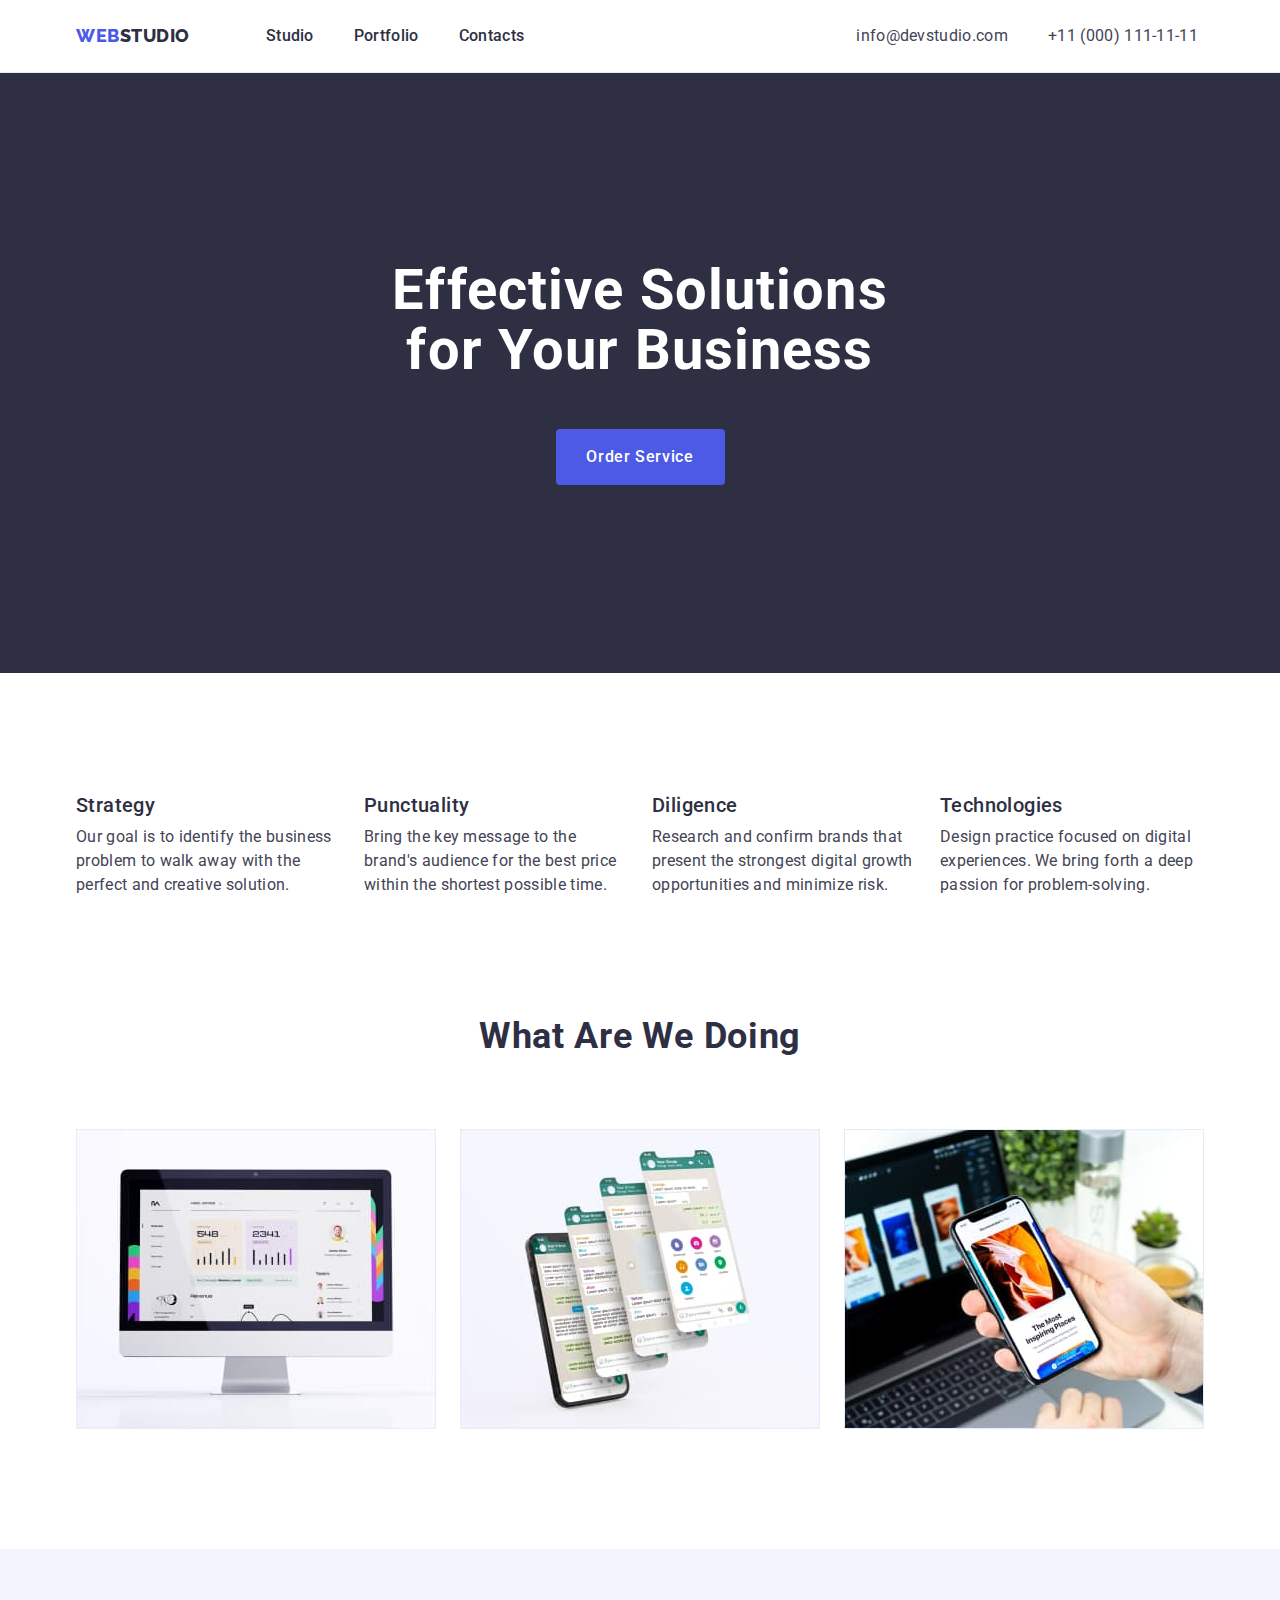
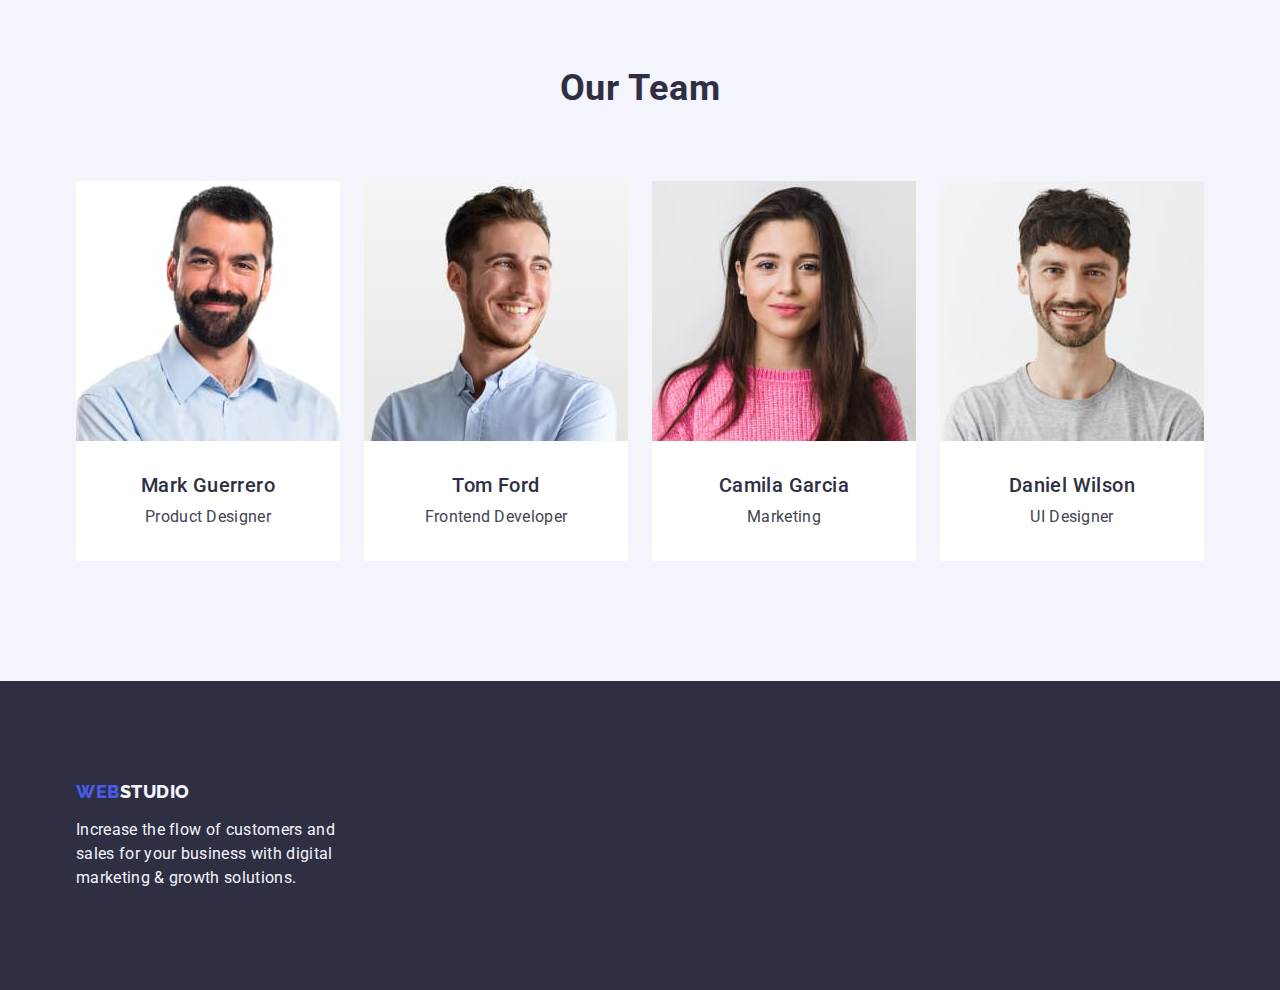
==== index.html @ 9e394ce0 "Initial commit" ====
<!DOCTYPE html>
<html lang="en">
  <head>
    <meta charset="UTF-8" />
    <meta http-equiv="X-UA-Compatible" content="IE=edge" />
    <meta name="viewport" content="width=device-width, initial-scale=1.0" />
    <title>Web Studio (Version 3.0)</title>
    <!--Fonts-->
    <link rel="preconnect" href="https://fonts.googleapis.com" />
    <link rel="preconnect" href="https://H.gstatic.com" crossorigin />
    <link
      href="https://fonts.googleapis.com/css2?family=Raleway:wght@800&family=Roboto:wght@400;500;700;900&display=swap"
      rel="stylesheet"
    />
    <link
      rel="stylesheet"
      href="https://cdnjs.cloudflare.com/ajax/libs/modern-normalize/1.1.0/modern-normalize.min.css"
    />
    <link rel="stylesheet" href="./css/styles.css" />
  </head>
  <body>
    <!--Top Line-->
    <header class="header-nav">
      <!--Menu Nav-->
      <div class="menu-nav-div container">
        <nav class="menu-nav">
          <!--logo-->
          <a
            href="./index.html"
            class="logo-studio-dark logo-web link logo-web-pad"
          >
            Web<span class="logo-studio-dark">Studio</span></a
          >
          <ul class="list nav-size">
            <li class="nav-size-li">
              <a href="./index.html" class="link-nav link nav-size-li-a"
                >Studio</a
              >
            </li>
            <li class="nav-size-li">
              <a href="./portfolio.html" class="link-nav link nav-size-li-a"
                >Portfolio</a
              >
            </li>
            <li class="nav-size-li">
              <a href="" class="link-nav link nav-size-li-a">Contacts</a>
            </li>
          </ul>
        </nav>
        <address class="adress-st">
          <ul class="list adress-size">
            <li class="nav-size-li">
              <a href="mailto:info@devstudio.com" class="link-address-nav link"
                >info@devstudio.com</a
              >
            </li>
            <li class="nav-size-li">
              <a href="tel:+110001111111" class="link-address-nav link"
                >+11 (000) 111-11-11</a
              >
            </li>
          </ul>
        </address>
      </div>
    </header>
    <main>
      <!--Hero image-->
      <section class="hero-dark-bg">
        <div class="container">
          <h1 class="my-inscription">Effective Solutions for Your Business</h1>
          <button type="button" class="hero-button">Order Service</button>
        </div>
      </section>
      <!--Feature-->
      <section class="feature">
        <div class="container">
          <h2 class="note">Studio</h2>
          <ul class="list feature-size">
            <li class="feature-size-item">
              <h3 class="note-medium note-medium-feature">Strategy</h3>
              <p class="paragraff-feature">
                Our goal is to identify the business problem to walk away with
                the perfect and creative solution.
              </p>
            </li>
            <li class="feature-size-item">
              <h3 class="note-medium note-medium-feature">Punctuality</h3>
              <p class="paragraff-feature">
                Bring the key message to the brand's audience for the best price
                within the shortest possible time.
              </p>
            </li>
            <li class="feature-size-item">
              <h3 class="note-medium note-medium-feature">Diligence</h3>
              <p class="paragraff-feature">
                Research and confirm brands that present the strongest digital
                growth opportunities and minimize risk.
              </p>
            </li>
            <li class="feature-size-item">
              <h3 class="note-medium note-medium-feature">Technologies</h3>
              <p class="paragraff-feature">
                Design practice focused on digital experiences. We bring forth a
                deep passion for problem-solving.
              </p>
            </li>
          </ul>
        </div>
      </section>
      <!--What are we doing-->
      <section class="are-we-doing">
        <div class="container">
          <h2 class="note-big note-big-are-we-doing">What are we doing</h2>
          <ul class="list are-we-doing-size">
            <li class="are-we-doing-item">
              <img
                src="./images/imga.jpg"
                alt="What are we doing"
                width="360"
                height="300"
              />
            </li>
            <li class="are-we-doing-item">
              <img
                src="./images/imgb.jpg"
                alt="What are we doing"
                width="360"
                height="300"
              />
            </li>
            <li class="are-we-doing-item">
              <img
                src="./images/imgc.jpg"
                alt="What are we doing"
                width="360"
                height="300"
              />
            </li>
          </ul>
        </div>
      </section>

      <!--our team-->
      <section class="our-team">
        <div class="container">
          <h2 class="note-big note-big-team">Our Team</h2>
          <ul class="list our-team-size">
            <li class="our-team-background our-team-item">
              <img
                src="./images/teama.jpg"
                alt="MarK Guerrero, Prodact Designer"
                width="264"
                height="260"
              />
              <div class="name-team">
                <h3 class="note-medium note-medium-team">Mark Guerrero</h3>
                <p class="paragraff">Product Designer</p>
              </div>
            </li>
            <li class="our-team-background our-team-item">
              <img
                src="./images/teamb.jpg"
                alt="Tom Ford, Frontend Developer"
                width="264"
                height="260"
              />
              <div class="name-team">
                <h3 class="note-medium note-medium-team">Tom Ford</h3>
                <p class="paragraff">Frontend Developer</p>
              </div>
            </li>
            <li class="our-team-background our-team-item">
              <img
                src="./images/teamc.jpg"
                alt="Camila Garsia, Marketing"
                width="264"
                height="260"
              />
              <div class="name-team">
                <h3 class="note-medium note-medium-team">Camila Garcia</h3>
                <p class="paragraff">Marketing</p>
              </div>
            </li>
            <li class="our-team-background our-team-item">
              <img
                src="./images/teamd.jpg"
                alt="Daniel Wilson, UI Designer"
                width="264"
                height="260"
              />
              <div class="name-team">
                <h3 class="note-medium note-medium-team">Daniel Wilson</h3>
                <p class="paragraff">UI Designer</p>
              </div>
            </li>
          </ul>
        </div>
      </section>
    </main>
    <footer class="dark-bg">
      <div class="container">
        <!--Logo-->
        <a
          href="./index.html"
          class="logo-studio-dark link logo-web logo-div-footer"
          >Web<span class="logo-studio-white">Studio</span></a
        >
        <p class="note-small note-small-size">
          Increase the flow of customers and sales for your business with
          digital marketing & growth solutions.
        </p>
      </div>
    </footer>
  </body>
</html>
---- css/styles.css ----
/*Color*/
:root {

    --color-iris: #4d5ae5;
    --color-ocean: #404bbf;
    --color-navy-blue: #2e2f42;
    --color-green: #31d0aa;
    --color-slate: #434455;
    --color-light-slate: #8e8f99;
    --color-cornflower: #e7e9fc;
    --color-cloud: #f4f4fd;
    --color-navy-blue-modal: #2e2f42;
    --color-grey: #2e2f42;
    --color-white: #ffffff;
    --color-dairy: #fcfcfc;
    /*font*/
    --font-famaly-body: 'Roboto',
        sans-serif;
    /*size*/
    --size-padding-blok: 120px 0 120px 0;
    --indent: 24px;
    --feature-items: 4;
    --aredoing-items: 3;
    --ourtem-items: 4;
    --portfolio-items: 3;
}

body {
    font-family: var(--font-famaly-body);
    font-weight: Regular;
    font-size: 16px;
    line-height: 1.5;
    letter-spacing: 0.02em;
    color: var(--color-slate);
    background-color: var(--color-white)
}


.container {
    align-items: center;
    width: 1158px;
    margin: 0 auto;
    padding: 0 15px 0 15px;
}

img {
    display: block;
}



/*reset*/
.link {
    text-decoration: none;
    padding: 0px;
    margin: 0px;
}

.list {
    list-style: none;
    padding: 0px;
    margin: 0px;
}

.note {
    position: absolute;
    width: 1px;
    height: 1px;
    margin: -1px;
    border: 0;
    padding: 0;
    white-space: nowrap;
    clip-path: inset(100%);
    clip: rect(0 0 0 0);
    overflow: hidden;
}


h1,
h2,
h3,
p {
    margin: 0;
}


/*logo*/

/*word studio header*/
.logo-studio-dark {
    font-family: 'Raleway', sans-serif;
    font-weight: 800;
    font-size: 18px;
    line-height: 1.17;
    letter-spacing: 0.03em;
    text-transform: uppercase;
    color: var(--color-navy-blue);

}


.logo-studio-white {
    color: var(--color-cloud);
}

.logo-web-pad {
    margin-right: 76px;
}

.logo-studio-dark:hover,
.logo-studio-dark:focus {
    color: var(--color-ocean);
    border-radius: 2px;
}


.logo-studio-white:hover,
.logo-studio-white:focus {
    color: var(--color-ocean);
    border-radius: 2px;
}


/*word web*/

.logo-web {
    color: var(--color-iris);
}



/*Header*/
.header-nav {
    border-bottom: 1px solid var(--color-cornflower);
}

/*navigation*/
.menu-nav-div {
    display: flex;
    align-items: center;
    gap: 332px;
}

.menu-nav {
    display: flex;
    align-items: center;
}

.nav-size {
    display: flex;
    gap: 40px;
}

.nav-size-li-a {
    padding: 24px 0;
}

.link-nav {
    display: block;
    font-weight: 500;
    letter-spacing: 0.02em;

    color: var(--color-navy-blue);
}

.link-nav:hover,
.link-nav:focus {
    color: var(--color-ocean);
    border-radius: 2px;
    cursor: pointer;
}


/*addres*/
.adress-st {
    font-style: normal;

}

.adress-size {
    display: flex;
    gap: 40px;
}



.link-address-nav,
.link-address {

    color: var(--color-slate);
}

.link-address-nav:hover,
.link-address-nav:focus {
    color: var(--color-ocean);
}


/*main*/
/*Hero image*/

.my-inscription {
    font-size: 56px;
    line-height: 1.07;
    letter-spacing: 0.02em;
    text-align: center;
    color: var(--color-white);
    max-width: 496px;
    margin: 0 auto 48px;

}

.hero-dark-bg {
    background: var(--color-navy-blue);
    padding: 188px 0 188px 0;

}


.hero-button {
    font-family: var(--font-famaly-body);
    background: var(--color-iris);
    border-radius: 4px;
    line-height: 1.5;
    font-weight: 500;
    font-size: 16px;
    letter-spacing: 0.04em;
    color: var(--color-white);
    display: block;
    min-width: 169px;
    height: 56px;
    border: none;
    margin: 0 auto;
    cursor: pointer
}


.hero-button:hover,
.hero-button:focus {
    background: var(--color-ocean);
}



/*Feature*/
.feature {
    padding: var(--size-padding-blok);
}

.feature-size,
.are-we-doing-size,
.our-team-size {
    display: flex;
    flex: wrap;
    gap: var(--indent);
}

.feature-size-item {
    width: calc((100% - var(--indent)*(var(--feature-items) - 1))/var(--feature-items));
}

.are-we-doing-item {
    width: calc((100% - var(--indent)*(var(--aredoing-items) - 1))/var(--aredoing-items));
}

.our-team-item {
    border-radius: 0px 0px 4px 4px;
    width: calc((100% - var(--indent)*(var(--ourtem-items) - 1))/var(--ourtem-items));
}



.note-medium {
    font-weight: 500;
    font-size: 20px;
    line-height: 1.2;
    letter-spacing: 0.02em;
    color: var(--color-navy-blue);
}

.note-medium-feature,
.note-medium-team {
    margin-bottom: 8px;
}

.note-medium-team {
    text-align: center
}

.note-big {
    font-size: 36px;
    line-height: 1.11;
    letter-spacing: 0.02em;
    text-align: center;
    text-transform: capitalize;
    color: var(--color-navy-blue);
}

.paragraff {
    text-align: center;
}

.are-we-doing {
    padding-bottom: 120px;
}

.note-big-are-we-doing {

    margin-bottom: 72px;
    padding-left: auto;
    padding-right: auto;
}


.our-team {
    background-color: var(--color-cloud);
    padding: var(--size-padding-blok);


}

.our-team-background {
    background-color: var(--color-white);
}

.note-big-team {
    margin-bottom: 72px;

}

.name-team {
    padding: 32px 16px;
    border-radius: 0px 0px 4px 4px;
}

/*footer*/
.note-small {
    color: var(--color-cloud);
}

.dark-bg {
    background: var(--color-navy-blue);
    padding: 100px 0 100px 0;
}

.note-small-size {
    max-width: 264px;
}

.logo-div-footer {
    display: inline-block;
    margin-bottom: 16px;
}

/*portfolio*/
.section-button {
    padding: 96px 0px 120px;
}

.section-button-size {
    display: flex;
    justify-content: center;
    gap: var(--indent);
    margin-bottom: 72px;
}


.filter-btn-all {
    font-family: var(--font-famaly-body);
    background-color: var(--color-cloud);
    border-radius: 4px;
    font-weight: 500;
    font-size: 16px;
    line-height: 1.5;
    display: flex;
    align-items: center;
    text-align: center;
    letter-spacing: 0.04em;
    color: var(--color-iris);
    border: 1px solid var(--color-cornflower);
    padding: 12px 24px;

}

.filter-btn-all:hover,
.filter-btn-all:focus {
    background: var(--color-ocean);
    color: var(--color-white);
    cursor: pointer;
    border: 1px solid transparent;
}

.img-marketing-size {
    display: flex;
    flex-wrap: wrap;
    column-gap: var(--indent);
    row-gap: 48px;
}

.img-marketing-item {
    width: calc((100% - var(--indent)*(var(--portfolio-items) - 1))/var(--portfolio-items));
}

.marketing-sign {
    padding: 32px 16px;
    max-width: 360px;
    border: 1px solid var(--color-cornflower);
    border-top: none;
}

.note-medium-sign {
    margin-bottom: 8px;
}

.paragraff-portfolio {
    color: var(--color-slate);

}
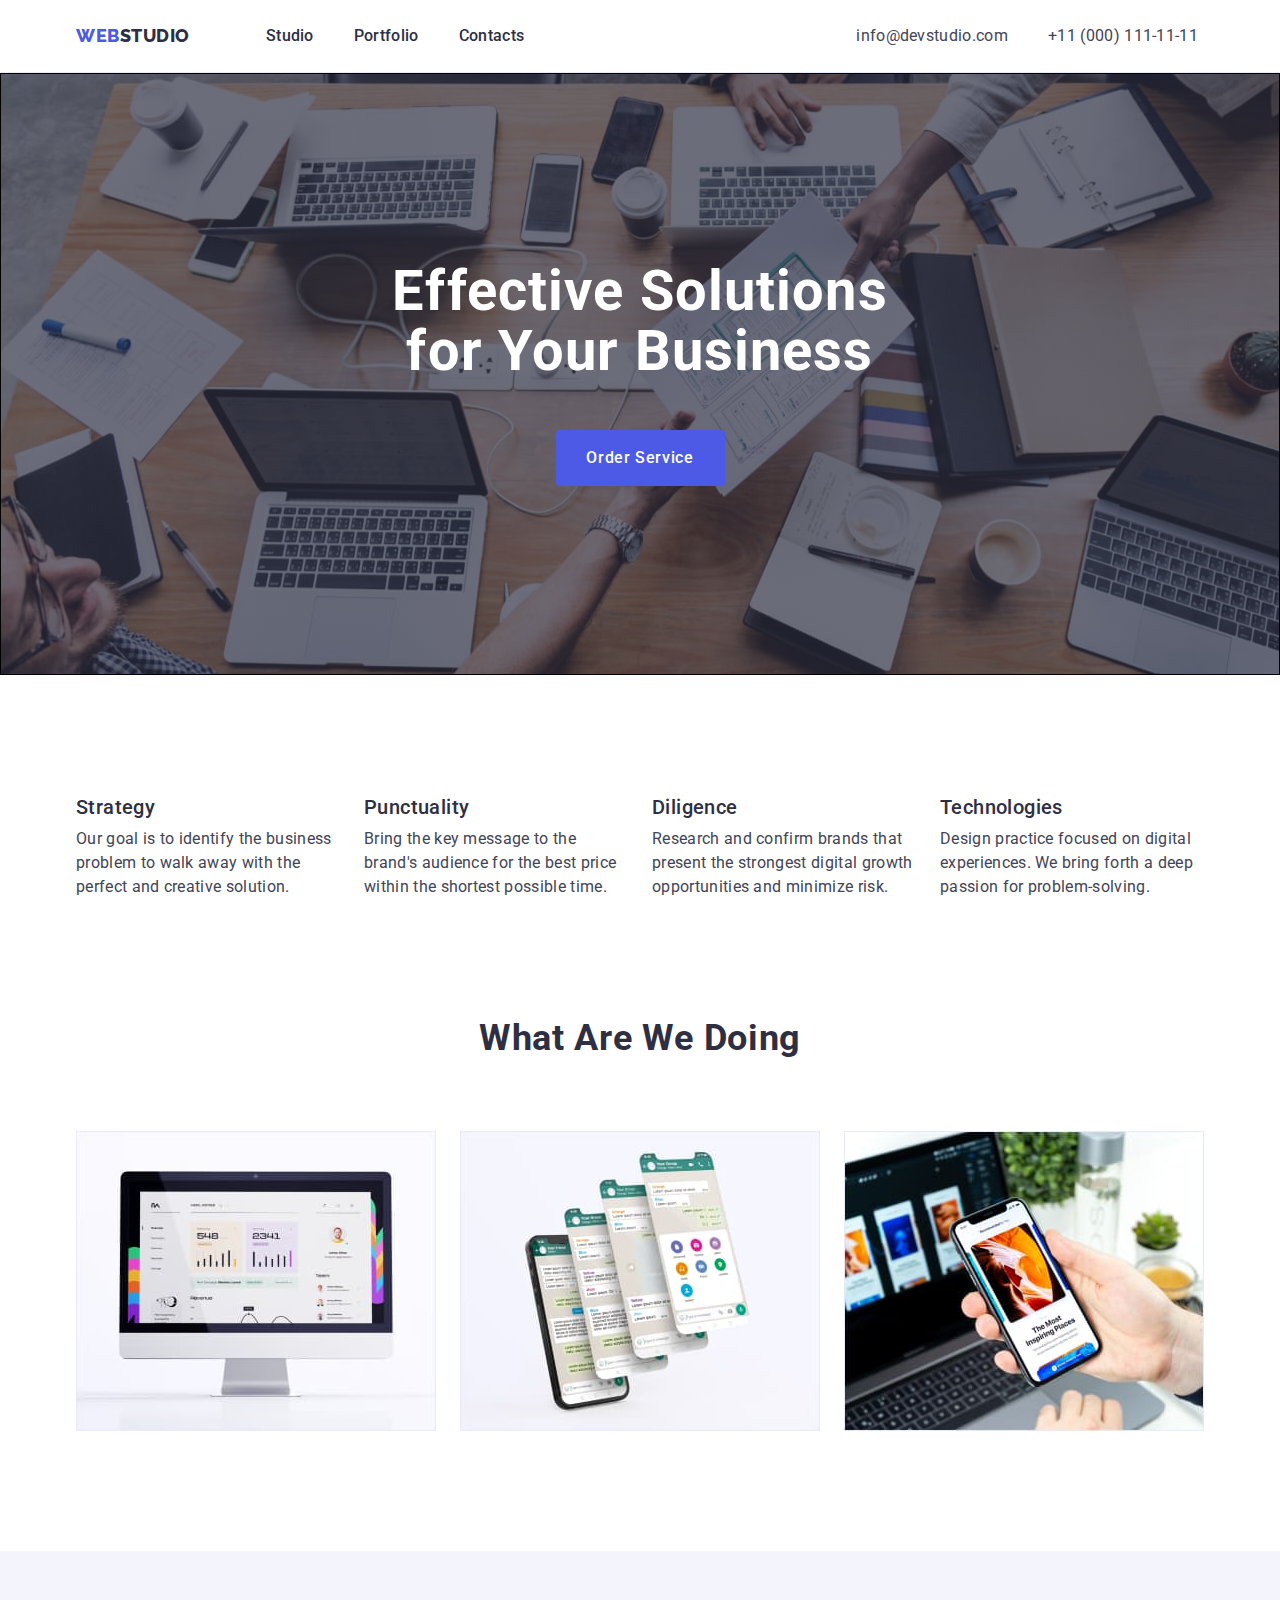
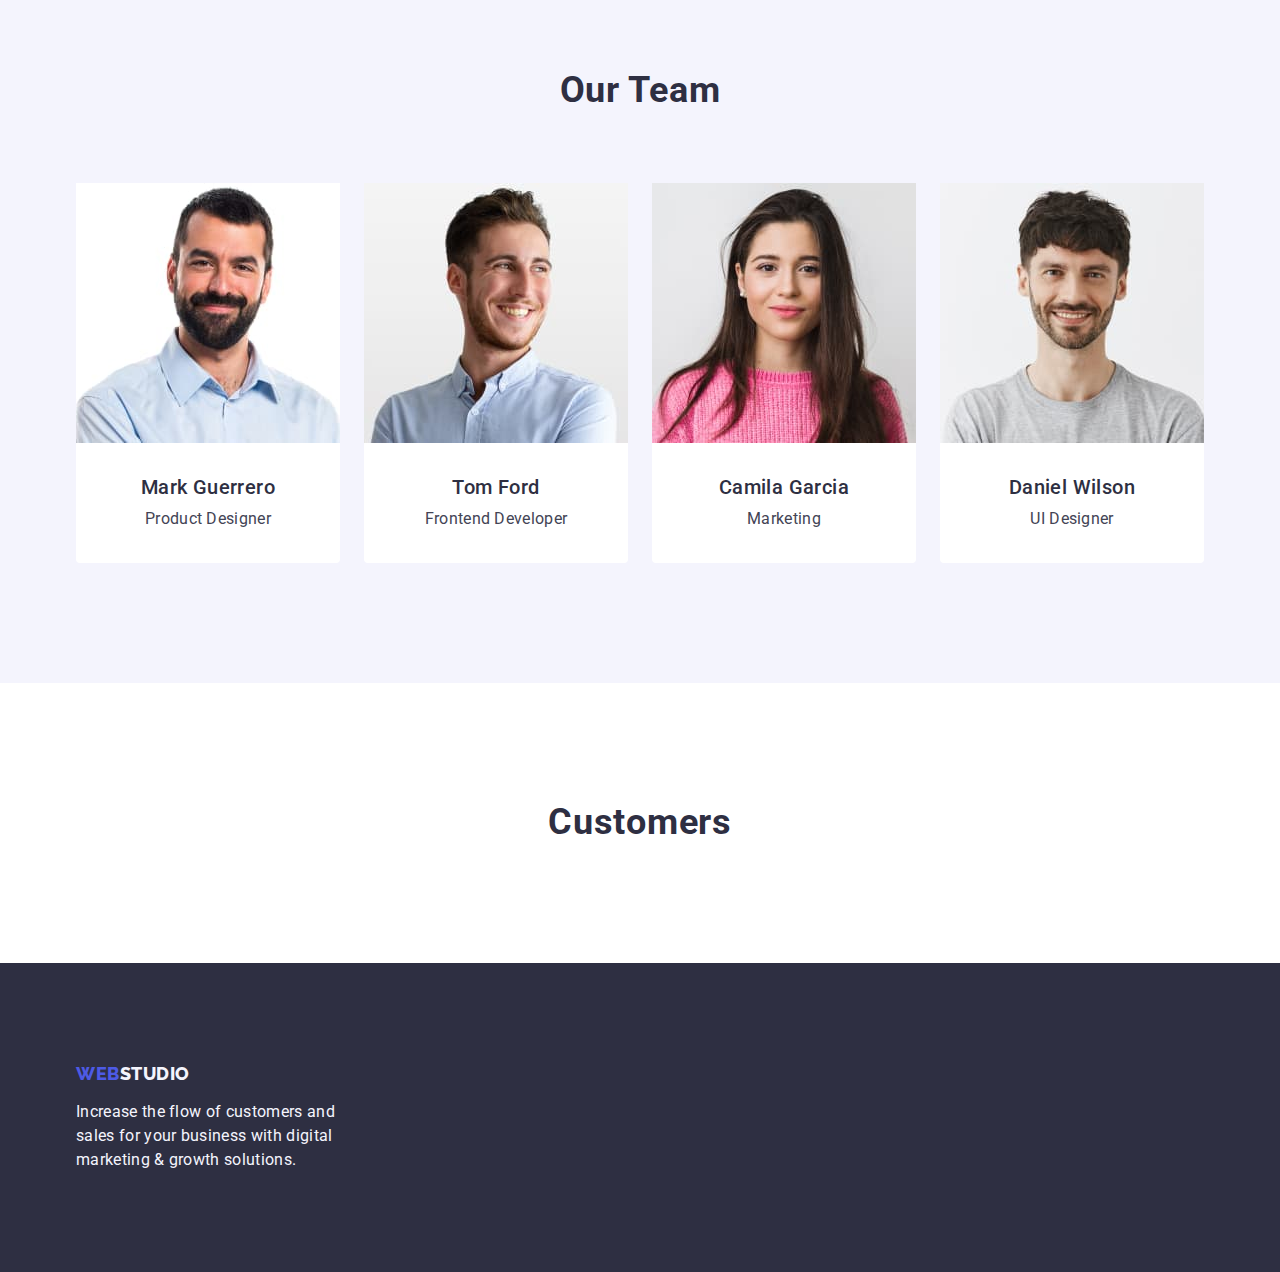
==== commit 2d5f8d82: "version1" ====
--- a/index.html
+++ b/index.html
@@ -196,6 +196,12 @@
           </ul>
         </div>
       </section>
+      <!--Customers-->
+      <section class="customers">
+        <div class="container">
+          <h2 class="note-big">Customers</h2>
+        </div>
+      </section>
     </main>
     <footer class="dark-bg">
       <div class="container">
--- a/css/styles.css
+++ b/css/styles.css
@@ -211,8 +211,11 @@
 }
 
 .hero-dark-bg {
-    background: var(--color-navy-blue);
+
     padding: 188px 0 188px 0;
+    border: 1px solid #000000;
+    background-image: linear-gradient(rgba(46, 47, 66, 0.7), #2E2F42B2 70%), url(../images/peopleoffice.jpg);
+
 
 }
 
@@ -240,6 +243,10 @@
     background: var(--color-ocean);
 }
 
+.customers {
+    padding: var(--size-padding-blok);
+}
+
 
 
 /*Feature*/
@@ -330,7 +337,6 @@
 
 .name-team {
     padding: 32px 16px;
-    border-radius: 0px 0px 4px 4px;
 }
 
 /*footer*/
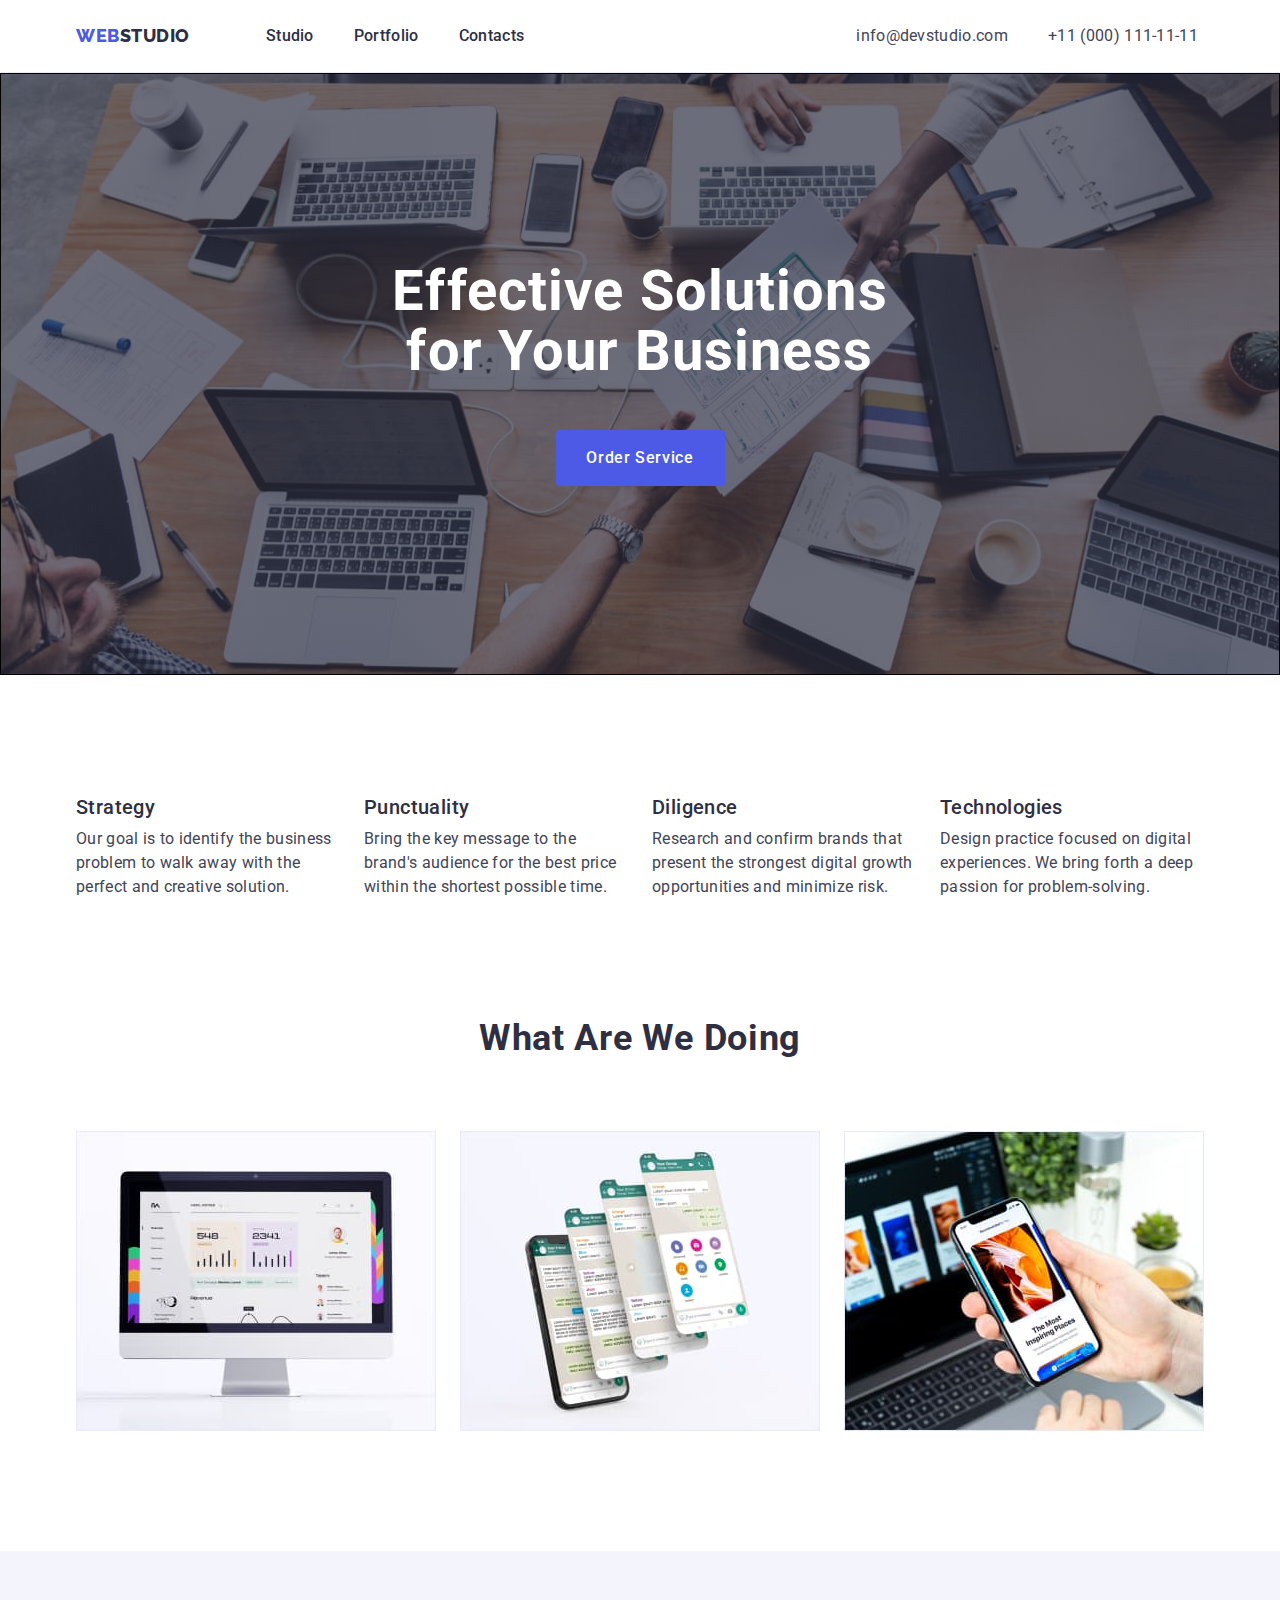
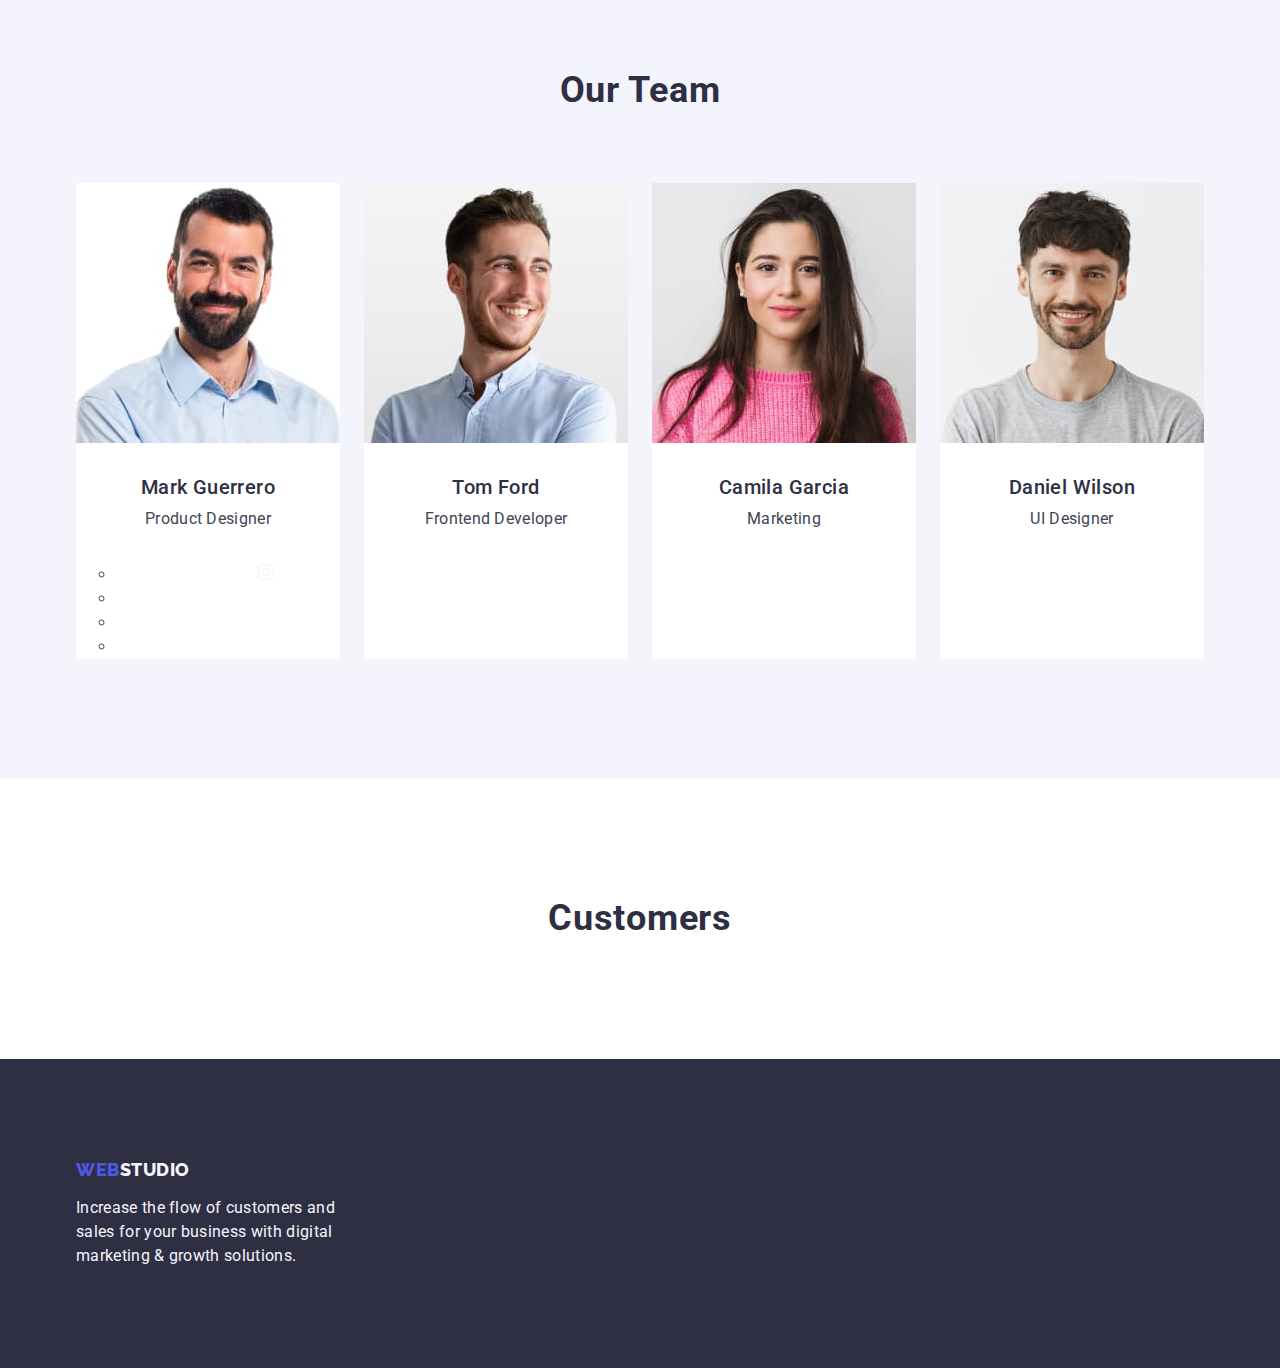
==== commit ec77a69e: "version3" ====
--- a/index.html
+++ b/index.html
@@ -156,7 +156,19 @@
                 <h3 class="note-medium note-medium-team">Mark Guerrero</h3>
                 <p class="paragraff">Product Designer</p>
               </div>
-            </li>
+              <ul>
+                <li><a href="">
+                <svg widht="16" height="16">
+                  <use href="./images/icons.svg#iconinstagram">
+                  </use>
+                </svg>
+
+
+                  </a></li>
+                <li><a href="http://"></a></li>
+                <li><a href="http://"></a></li>
+                <li><a href="http://"></a></li>
+              </ul>
             <li class="our-team-background our-team-item">
               <img
                 src="./images/teamb.jpg"
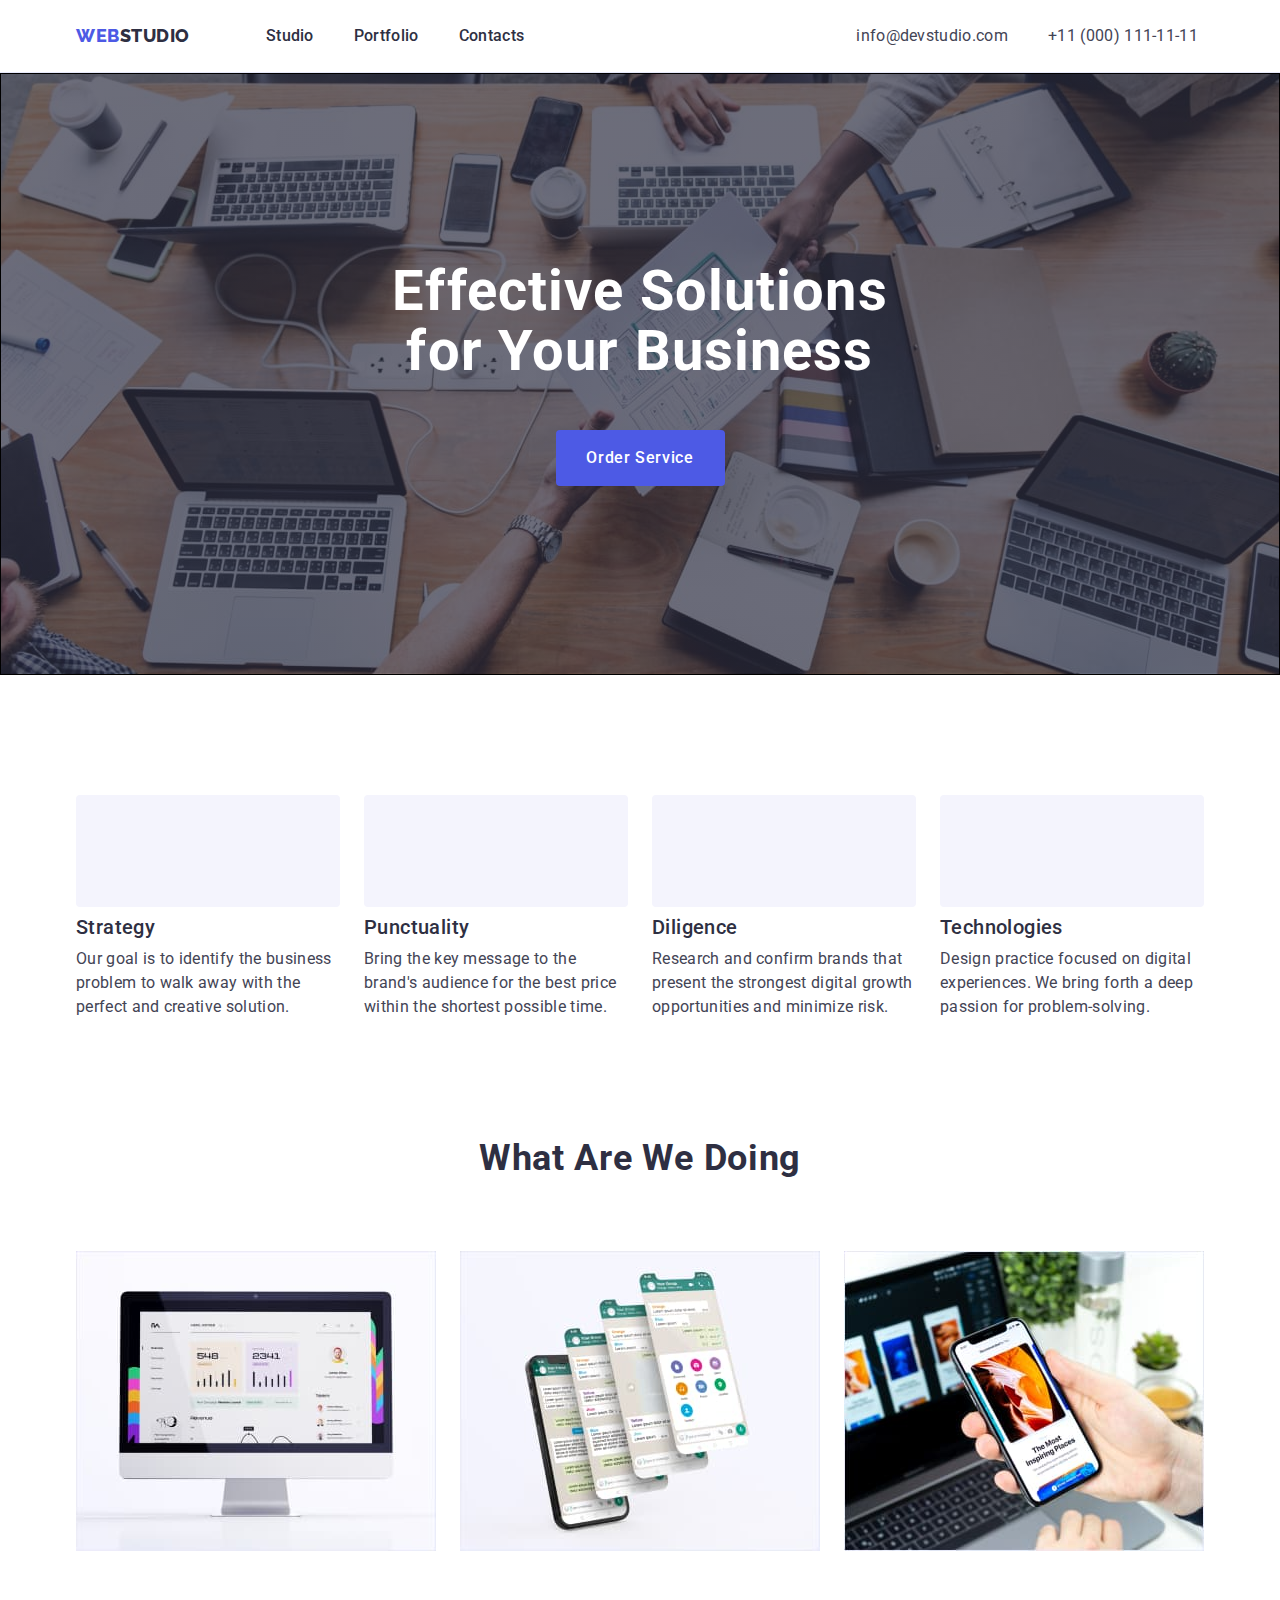
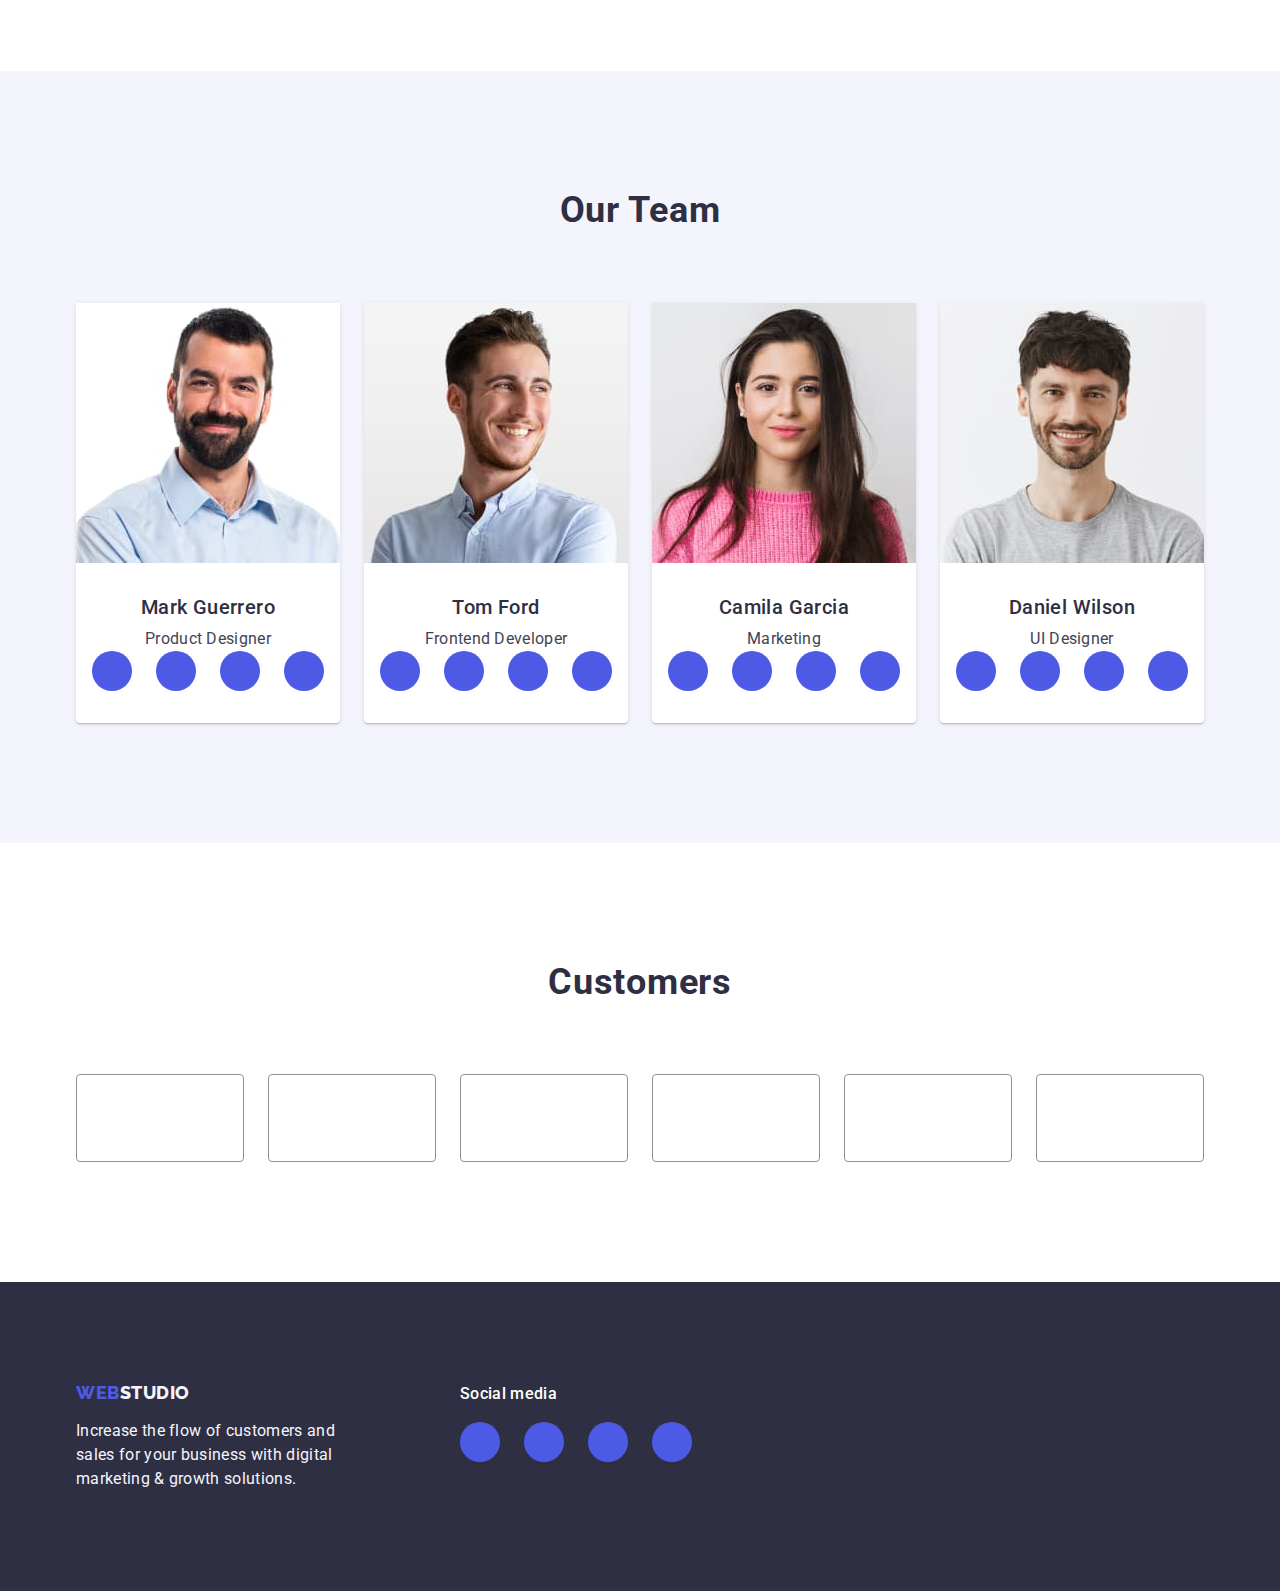
==== commit f78410fd: "version8" ====
--- a/index.html
+++ b/index.html
@@ -75,8 +75,14 @@
       <section class="feature">
         <div class="container">
           <h2 class="note">Studio</h2>
+
           <ul class="list feature-size">
             <li class="feature-size-item">
+              <div class="feature-icons">
+                <svg width="64" height="64">
+                  <use href="./images/icon.svg#iconantenna"></use>
+                </svg>
+              </div>
               <h3 class="note-medium note-medium-feature">Strategy</h3>
               <p class="paragraff-feature">
                 Our goal is to identify the business problem to walk away with
@@ -84,6 +90,11 @@
               </p>
             </li>
             <li class="feature-size-item">
+              <div class="feature-icons">
+                <svg width="64" height="64">
+                  <use href="./images/icon.svg#iconclock"></use>
+                </svg>
+              </div>
               <h3 class="note-medium note-medium-feature">Punctuality</h3>
               <p class="paragraff-feature">
                 Bring the key message to the brand's audience for the best price
@@ -91,6 +102,11 @@
               </p>
             </li>
             <li class="feature-size-item">
+              <div class="feature-icons">
+                <svg width="64" height="64">
+                  <use href="./images/icon.svg#icondiagram"></use>
+                </svg>
+              </div>
               <h3 class="note-medium note-medium-feature">Diligence</h3>
               <p class="paragraff-feature">
                 Research and confirm brands that present the strongest digital
@@ -98,6 +114,11 @@
               </p>
             </li>
             <li class="feature-size-item">
+              <div class="feature-icons">
+                <svg width="64" height="64">
+                  <use href="./images/icon.svg#iconastronaut"></use>
+                </svg>
+              </div>
               <h3 class="note-medium note-medium-feature">Technologies</h3>
               <p class="paragraff-feature">
                 Design practice focused on digital experiences. We bring forth a
@@ -155,20 +176,59 @@
               <div class="name-team">
                 <h3 class="note-medium note-medium-team">Mark Guerrero</h3>
                 <p class="paragraff">Product Designer</p>
-              </div>
-              <ul>
-                <li><a href="">
-                <svg widht="16" height="16">
-                  <use href="./images/icons.svg#iconinstagram">
-                  </use>
-                </svg>
+                <ul class="list icons-size">
+                  <li class="icons-item">
+                    <a
+                      class="link link-icons"
+                      href="https://Instagram.com"
+                      target="_blank"
+                      rel="noopener noreferrer"
+                    >
+                      <svg class="icons-pictire" width="16" height="16">
+                        <use href="./images/icon.svg#iconinstagram"></use>
+                      </svg>
+                    </a>
+                  </li>
+                  <li class="icons-item">
+                    <a
+                      class="link link-icons"
+                      href="https://twitter.com"
+                      target="_blank"
+                      rel="noopener noreferrer"
+                    >
+                      <svg width="16" height="16">
+                        <use href="./images/icon.svg#icontwitter"></use>
+                      </svg>
+                    </a>
+                  </li>
+                  <li class="icons-item">
+                    <a
+                      class="link link-icons"
+                      href="https://facebook.com"
+                      target="_blank"
+                      rel="noopener noreferrer"
+                    >
+                      <svg width="16" height="16">
+                        <use href="./images/icon.svg#iconfacebook"></use>
+                      </svg>
+                    </a>
+                  </li>
+                  <li class="icons-item">
+                    <a
+                      class="link link-icons"
+                      href="https://linkedin"
+                      target="_blank"
+                      rel="noopener noreferrer"
+                    >
+                      <svg width="16" height="16">
+                        <use href="./images/icon.svg#iconlinkedin"></use>
+                      </svg>
+                    </a>
+                  </li>
+                </ul>
+              </div>
+            </li>
 
-
-                  </a></li>
-                <li><a href="http://"></a></li>
-                <li><a href="http://"></a></li>
-                <li><a href="http://"></a></li>
-              </ul>
             <li class="our-team-background our-team-item">
               <img
                 src="./images/teamb.jpg"
@@ -179,6 +239,56 @@
               <div class="name-team">
                 <h3 class="note-medium note-medium-team">Tom Ford</h3>
                 <p class="paragraff">Frontend Developer</p>
+                <ul class="list icons-size">
+                  <li class="icons-item">
+                    <a
+                      class="link link-icons"
+                      href="https://Instagram.com"
+                      target="_blank"
+                      rel="noopener noreferrer"
+                    >
+                      <svg class="icons-pictire" width="16" height="16">
+                        <use href="./images/icon.svg#iconinstagram"></use>
+                      </svg>
+                    </a>
+                  </li>
+                  <li class="icons-item">
+                    <a
+                      class="link link-icons"
+                      href="https://twitter.com"
+                      target="_blank"
+                      rel="noopener noreferrer"
+                    >
+                      <svg width="16" height="16">
+                        <use href="./images/icon.svg#icontwitter"></use>
+                      </svg>
+                    </a>
+                  </li>
+                  <li class="icons-item">
+                    <a
+                      class="link link-icons"
+                      href="https://facebook.com"
+                      target="_blank"
+                      rel="noopener noreferrer"
+                    >
+                      <svg width="16" height="16">
+                        <use href="./images/icon.svg#iconfacebook"></use>
+                      </svg>
+                    </a>
+                  </li>
+                  <li class="icons-item">
+                    <a
+                      class="link link-icons"
+                      href="https://linkedin"
+                      target="_blank"
+                      rel="noopener noreferrer"
+                    >
+                      <svg width="16" height="16">
+                        <use href="./images/icon.svg#iconlinkedin"></use>
+                      </svg>
+                    </a>
+                  </li>
+                </ul>
               </div>
             </li>
             <li class="our-team-background our-team-item">
@@ -191,6 +301,56 @@
               <div class="name-team">
                 <h3 class="note-medium note-medium-team">Camila Garcia</h3>
                 <p class="paragraff">Marketing</p>
+                <ul class="list icons-size">
+                  <li class="icons-item">
+                    <a
+                      class="link link-icons"
+                      href="https://Instagram.com"
+                      target="_blank"
+                      rel="noopener noreferrer"
+                    >
+                      <svg class="icons-pictire" width="16" height="16">
+                        <use href="./images/icon.svg#iconinstagram"></use>
+                      </svg>
+                    </a>
+                  </li>
+                  <li class="icons-item">
+                    <a
+                      class="link link-icons"
+                      href="https://twitter.com"
+                      target="_blank"
+                      rel="noopener noreferrer"
+                    >
+                      <svg width="16" height="16">
+                        <use href="./images/icon.svg#icontwitter"></use>
+                      </svg>
+                    </a>
+                  </li>
+                  <li class="icons-item">
+                    <a
+                      class="link link-icons"
+                      href="https://facebook.com"
+                      target="_blank"
+                      rel="noopener noreferrer"
+                    >
+                      <svg width="16" height="16">
+                        <use href="./images/icon.svg#iconfacebook"></use>
+                      </svg>
+                    </a>
+                  </li>
+                  <li class="icons-item">
+                    <a
+                      class="link link-icons"
+                      href="https://linkedin"
+                      target="_blank"
+                      rel="noopener noreferrer"
+                    >
+                      <svg width="16" height="16">
+                        <use href="./images/icon.svg#iconlinkedin"></use>
+                      </svg>
+                    </a>
+                  </li>
+                </ul>
               </div>
             </li>
             <li class="our-team-background our-team-item">
@@ -203,6 +363,56 @@
               <div class="name-team">
                 <h3 class="note-medium note-medium-team">Daniel Wilson</h3>
                 <p class="paragraff">UI Designer</p>
+                <ul class="list icons-size">
+                  <li class="icons-item">
+                    <a
+                      class="link link-icons"
+                      href="https://Instagram.com"
+                      target="_blank"
+                      rel="noopener noreferrer"
+                    >
+                      <svg class="icons-pictire" width="16" height="16">
+                        <use href="./images/icon.svg#iconinstagram"></use>
+                      </svg>
+                    </a>
+                  </li>
+                  <li class="icons-item">
+                    <a
+                      class="link link-icons"
+                      href="https://twitter.com"
+                      target="_blank"
+                      rel="noopener noreferrer"
+                    >
+                      <svg width="16" height="16">
+                        <use href="./images/icon.svg#icontwitter"></use>
+                      </svg>
+                    </a>
+                  </li>
+                  <li class="icons-item">
+                    <a
+                      class="link link-icons"
+                      href="https://facebook.com"
+                      target="_blank"
+                      rel="noopener noreferrer"
+                    >
+                      <svg width="16" height="16">
+                        <use href="./images/icon.svg#iconfacebook"></use>
+                      </svg>
+                    </a>
+                  </li>
+                  <li class="icons-item">
+                    <a
+                      class="link link-icons"
+                      href="https://linkedin"
+                      target="_blank"
+                      rel="noopener noreferrer"
+                    >
+                      <svg width="16" height="16">
+                        <use href="./images/icon.svg#iconlinkedin"></use>
+                      </svg>
+                    </a>
+                  </li>
+                </ul>
               </div>
             </li>
           </ul>
@@ -211,22 +421,115 @@
       <!--Customers-->
       <section class="customers">
         <div class="container">
-          <h2 class="note-big">Customers</h2>
+          <h2 class="note-big note-big-customers">Customers</h2>
+          <ul class="list customer-size">
+            <li class="customer-item">
+              <a class="link link-customers" href=""></a>
+              <svg width="104" height="56" class="customer-picture">
+                <use href="./images/icon.svg#iconlogo"></use>
+              </svg>
+            </li>
+            <li class="customer-item">
+              <a class="link link-customers" href=""></a>
+              <svg width="104" height="56" class="customer-picture">
+                <use href="./images/icon.svg#iconlogob"></use>
+              </svg>
+            </li>
+            <li class="customer-item">
+              <a class="link link-customers" href=""></a>
+              <svg width="104" height="56" class="customer-picture">
+                <use href="./images/icon.svg#iconlogoc"></use>
+              </svg>
+            </li>
+            <li class="customer-item">
+              <a class="link link-customers" href=""></a>
+              <svg width="104" height="56" class="customer-picture">
+                <use href="./images/icon.svg#iconlogod"></use>
+              </svg>
+            </li>
+            <li class="customer-item">
+              <a class="link link-customers" href=""></a>
+              <svg width="104" height="56" class="customer-picture">
+                <use href="./images/icon.svg#iconlogof"></use>
+              </svg>
+            </li>
+            <li class="customer-item">
+              <a class="link link-customers" href=""></a>
+              <svg width="104" height="56" class="customer-picture">
+                <use href="./images/icon.svg#iconlogoi"></use>
+              </svg>
+            </li>
+          </ul>
         </div>
       </section>
     </main>
     <footer class="dark-bg">
-      <div class="container">
+      <div class="container foter-size">
         <!--Logo-->
-        <a
-          href="./index.html"
-          class="logo-studio-dark link logo-web logo-div-footer"
-          >Web<span class="logo-studio-white">Studio</span></a
-        >
-        <p class="note-small note-small-size">
-          Increase the flow of customers and sales for your business with
-          digital marketing & growth solutions.
-        </p>
+        <div class="foter-item">
+          <a
+            href="./index.html"
+            class="logo-studio-dark link logo-web logo-div-footer"
+            >Web<span class="logo-studio-white">Studio</span></a
+          >
+          <p class="note-small note-small-size">
+            Increase the flow of customers and sales for your business with
+            digital marketing & growth solutions.
+          </p>
+        </div>
+        <div class="foter-item">
+          <p class="note-small note-smal-foter">Social media</p>
+          <ul class="list icons-size">
+            <li class="icons-item">
+              <a
+                class="link link-icons"
+                href="https://Instagram.com"
+                target="_blank"
+                rel="noopener noreferrer"
+              >
+                <svg class="icons-pictire" width="16" height="16">
+                  <use href="./images/icon.svg#iconinstagram"></use>
+                </svg>
+              </a>
+            </li>
+            <li class="icons-item">
+              <a
+                class="link link-icons"
+                href="https://twitter.com"
+                target="_blank"
+                rel="noopener noreferrer"
+              >
+                <svg width="16" height="16">
+                  <use href="./images/icon.svg#icontwitter"></use>
+                </svg>
+              </a>
+            </li>
+            <li class="icons-item">
+              <a
+                class="link link-icons"
+                href="https://facebook.com"
+                target="_blank"
+                rel="noopener noreferrer"
+              >
+                <svg width="16" height="16">
+                  <use href="./images/icon.svg#iconfacebook"></use>
+                </svg>
+              </a>
+            </li>
+            <li class="icons-item">
+              <a
+                class="link link-icons"
+                href="https://linkedin"
+                target="_blank"
+                rel="noopener noreferrer"
+              >
+                <svg width="16" height="16">
+                  <use href="./images/icon.svg#iconlinkedin"></use>
+                </svg>
+              </a>
+            </li>
+          </ul>
+        </div>
       </div>
     </footer>
   </body>
--- a/css/styles.css
+++ b/css/styles.css
@@ -23,6 +23,7 @@
     --aredoing-items: 3;
     --ourtem-items: 4;
     --portfolio-items: 3;
+    --customers-item: 6;
 }
 
 body {
@@ -132,6 +133,7 @@
 /*Header*/
 .header-nav {
     border-bottom: 1px solid var(--color-cornflower);
+    box-shadow: 0px 2px 1px rgba(46, 47, 66, 0.08), 0px 1px 1px rgba(46, 47, 66, 0.16), 0px 1px 6px rgba(46, 47, 66, 0.08)
 }
 
 /*navigation*/
@@ -214,10 +216,15 @@
 
     padding: 188px 0 188px 0;
     border: 1px solid #000000;
-    background-image: linear-gradient(rgba(46, 47, 66, 0.7), #2E2F42B2 70%), url(../images/peopleoffice.jpg);
-
-
-}
+    background-image: linear-gradient(rgba(46, 47, 66, 0.7), rgba(46, 47, 66, 0.7)), url(../images/peopleoffice.jpg);
+    max-width: 1440px;
+    background-repeat: no-repeat;
+    background-position: center;
+    background-size: cover;
+
+
+}
+
 
 
 .hero-button {
@@ -254,14 +261,57 @@
     padding: var(--size-padding-blok);
 }
 
+.feature-icons {
+    display: flex;
+    align-items: center;
+    justify-content: center;
+    height: 112px;
+    background-color: var(--color-cloud);
+    border-radius: 4px;
+    margin-bottom: 8px;
+
+}
+
 .feature-size,
 .are-we-doing-size,
-.our-team-size {
+.our-team-size,
+.icons-size,
+.customer-size {
     display: flex;
     flex: wrap;
     gap: var(--indent);
 }
 
+.customer-size,
+.icons-size {
+    justify-content: center;
+}
+
+.link-icons {
+    width: 100%;
+    height: 100%;
+    background-color: var(--color-iris);
+    border-radius: 50%;
+    display: flex;
+    justify-content: center;
+    align-items: center;
+}
+
+.icons-pictire {
+    fill: var(--color-cloud);
+}
+
+.customer-picture {
+    fill: currentColor;
+}
+
+
+.link-icons:hover,
+.link-icons:focus {
+    background-color: var(--color-ocean);
+}
+
+
 .feature-size-item {
     width: calc((100% - var(--indent)*(var(--feature-items) - 1))/var(--feature-items));
 }
@@ -272,9 +322,21 @@
 
 .our-team-item {
     border-radius: 0px 0px 4px 4px;
+    box-shadow: 0px 1px 6px rgba(46, 47, 66, 0.08),
+        0px 1px 1px rgba(46, 47, 66, 0.16),
+        0px 2px 1px rgba(46, 47, 66, 0.08);
     width: calc((100% - var(--indent)*(var(--ourtem-items) - 1))/var(--ourtem-items));
 }
 
+.customer-item {
+    width: calc((100% - var(--indent)*(var(--customers-item) - 1))/var(--customers-item));
+    height: 88px;
+}
+
+.icons-item {
+    width: 40px;
+    height: 40px;
+}
 
 
 .note-medium {
@@ -301,6 +363,29 @@
     text-align: center;
     text-transform: capitalize;
     color: var(--color-navy-blue);
+
+}
+
+.note-big-customers {
+    line-height: 1.1;
+    margin-bottom: 72px;
+}
+
+.link-customers {
+    width: 100%;
+    height: 100%;
+    border: 1px solid var(--color-light-slate);
+    border-radius: 4px;
+    display: flex;
+    justify-content: center;
+    align-items: center;
+    color: var(--color-light-slate);
+}
+
+.link-customers:hover,
+.link-customers:focus {
+    border: var(--color-ocean);
+    color: var(--color-ocean);
 }
 
 .paragraff {
@@ -336,8 +421,12 @@
 }
 
 .name-team {
-    padding: 32px 16px;
-}
+    padding: 32px 0;
+
+}
+
+
+
 
 /*footer*/
 .note-small {
@@ -353,10 +442,26 @@
     max-width: 264px;
 }
 
+.note-smal-foter {
+    font-weight: 500;
+    font-size: 16px;
+    line-height: 1.5;
+    letter-spacing: 0.02em;
+    color: var(--color-white);
+    margin-bottom: 16px;
+}
+
 .logo-div-footer {
     display: inline-block;
     margin-bottom: 16px;
 }
+
+.foter-size{
+    display: flex;
+    gap: 120px;
+    align-items: flex-start
+}
+
 
 /*portfolio*/
 .section-button {
@@ -385,6 +490,7 @@
     color: var(--color-iris);
     border: 1px solid var(--color-cornflower);
     padding: 12px 24px;
+    
 
 }
 
@@ -394,6 +500,7 @@
     color: var(--color-white);
     cursor: pointer;
     border: 1px solid transparent;
+    box-shadow:0px 3px 1px rgba(0, 0, 0, 0.1), 0px 2px 1px rgba(0, 0, 0, 0.08), 0px 2px 2px rgba(0, 0, 0, 0.12);
 }
 
 .img-marketing-size {
@@ -421,4 +528,7 @@
 .paragraff-portfolio {
     color: var(--color-slate);
 
-}+}
+.link-marketing:hover,
+.link-marketing:focus {
+    box-shadow:0px 1px 6px rgba(46, 47, 66, 0.08), 0px 1px 1px rgba(46, 47, 66, 0.16), 0px 2px 1px rgba(46, 47, 66, 0.08);}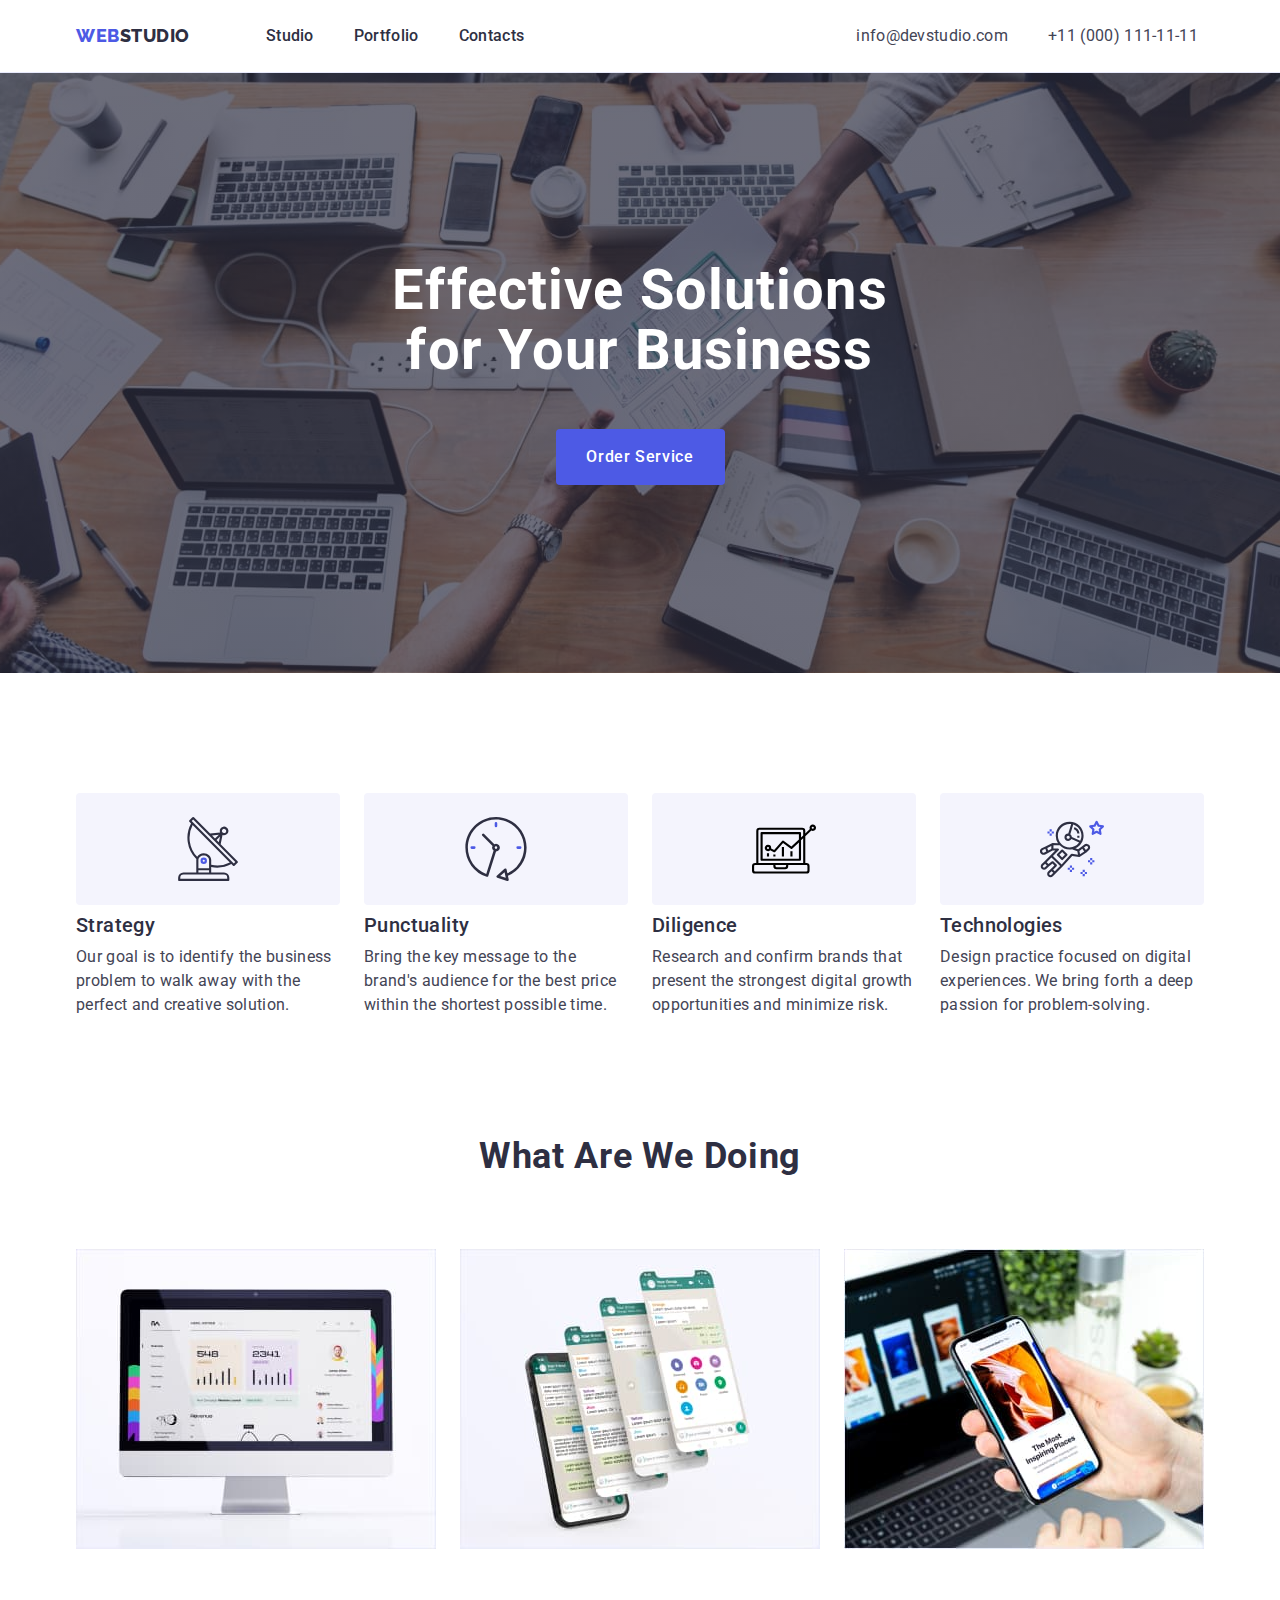
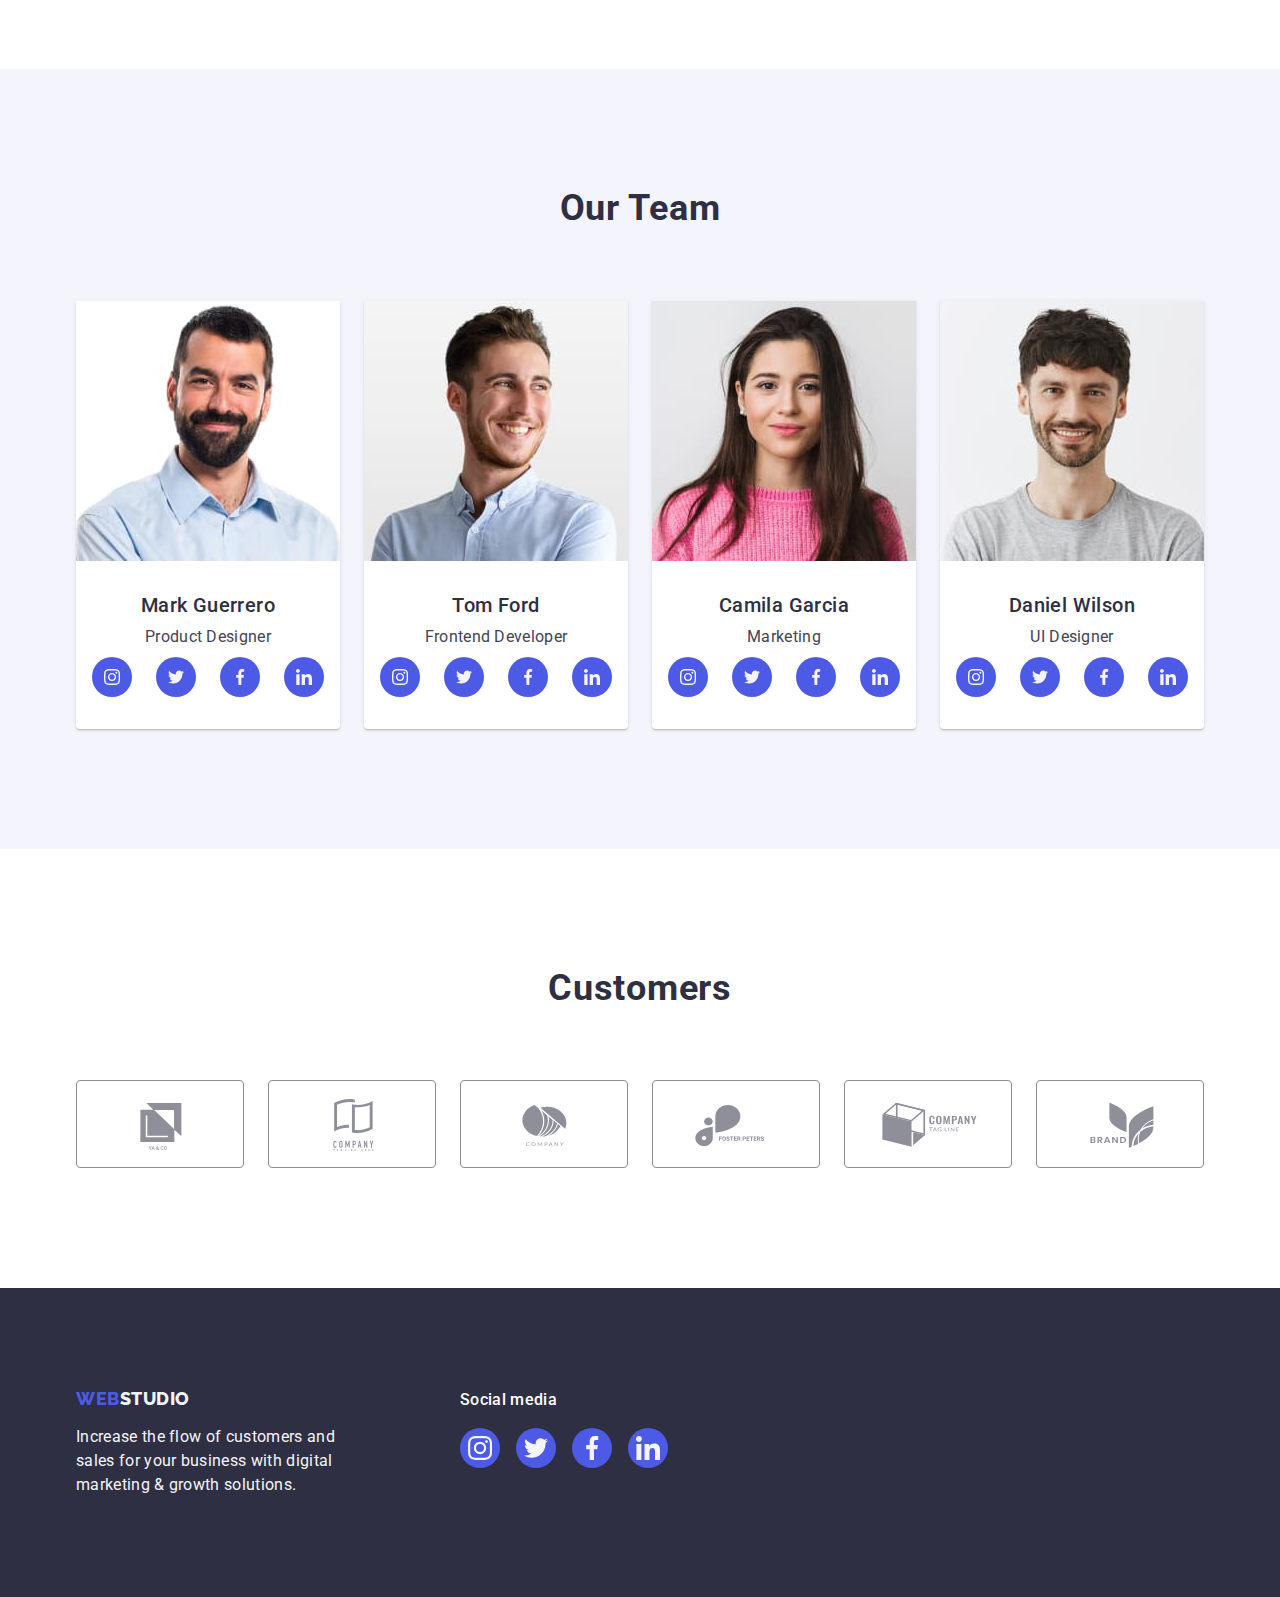
==== commit 74f90c79: "version10" ====
--- a/index.html
+++ b/index.html
@@ -80,7 +80,7 @@
             <li class="feature-size-item">
               <div class="feature-icons">
                 <svg width="64" height="64">
-                  <use href="./images/icon.svg#iconantenna"></use>
+                  <use href="./images/icons.svg#iconantenna"></use>
                 </svg>
               </div>
               <h3 class="note-medium note-medium-feature">Strategy</h3>
@@ -92,7 +92,7 @@
             <li class="feature-size-item">
               <div class="feature-icons">
                 <svg width="64" height="64">
-                  <use href="./images/icon.svg#iconclock"></use>
+                  <use href="./images/icons.svg#iconclock"></use>
                 </svg>
               </div>
               <h3 class="note-medium note-medium-feature">Punctuality</h3>
@@ -104,7 +104,7 @@
             <li class="feature-size-item">
               <div class="feature-icons">
                 <svg width="64" height="64">
-                  <use href="./images/icon.svg#icondiagram"></use>
+                  <use href="./images/icons.svg#icondiagram"></use>
                 </svg>
               </div>
               <h3 class="note-medium note-medium-feature">Diligence</h3>
@@ -116,7 +116,7 @@
             <li class="feature-size-item">
               <div class="feature-icons">
                 <svg width="64" height="64">
-                  <use href="./images/icon.svg#iconastronaut"></use>
+                  <use href="./images/icons.svg#iconastronaut"></use>
                 </svg>
               </div>
               <h3 class="note-medium note-medium-feature">Technologies</h3>
@@ -185,7 +185,7 @@
                       rel="noopener noreferrer"
                     >
                       <svg class="icons-pictire" width="16" height="16">
-                        <use href="./images/icon.svg#iconinstagram"></use>
+                        <use href="./images/icons.svg#iconinstagram"></use>
                       </svg>
                     </a>
                   </li>
@@ -196,8 +196,8 @@
                       target="_blank"
                       rel="noopener noreferrer"
                     >
-                      <svg width="16" height="16">
-                        <use href="./images/icon.svg#icontwitter"></use>
+                      <svg class="icons-pictire" width="16" height="16">
+                        <use href="./images/icons.svg#icontwitter"></use>
                       </svg>
                     </a>
                   </li>
@@ -208,8 +208,8 @@
                       target="_blank"
                       rel="noopener noreferrer"
                     >
-                      <svg width="16" height="16">
-                        <use href="./images/icon.svg#iconfacebook"></use>
+                      <svg class="icons-pictire" width="16" height="16">
+                        <use href="./images/icons.svg#iconfacebook"></use>
                       </svg>
                     </a>
                   </li>
@@ -220,8 +220,8 @@
                       target="_blank"
                       rel="noopener noreferrer"
                     >
-                      <svg width="16" height="16">
-                        <use href="./images/icon.svg#iconlinkedin"></use>
+                      <svg class="icons-pictire" width="16" height="16">
+                        <use href="./images/icons.svg#iconlinkedin"></use>
                       </svg>
                     </a>
                   </li>
@@ -248,7 +248,7 @@
                       rel="noopener noreferrer"
                     >
                       <svg class="icons-pictire" width="16" height="16">
-                        <use href="./images/icon.svg#iconinstagram"></use>
+                        <use href="./images/icons.svg#iconinstagram"></use>
                       </svg>
                     </a>
                   </li>
@@ -259,8 +259,8 @@
                       target="_blank"
                       rel="noopener noreferrer"
                     >
-                      <svg width="16" height="16">
-                        <use href="./images/icon.svg#icontwitter"></use>
+                      <svg class="icons-pictire" width="16" height="16">
+                        <use href="./images/icons.svg#icontwitter"></use>
                       </svg>
                     </a>
                   </li>
@@ -271,8 +271,8 @@
                       target="_blank"
                       rel="noopener noreferrer"
                     >
-                      <svg width="16" height="16">
-                        <use href="./images/icon.svg#iconfacebook"></use>
+                      <svg class="icons-pictire" width="16" height="16">
+                        <use href="./images/icons.svg#iconfacebook"></use>
                       </svg>
                     </a>
                   </li>
@@ -283,8 +283,8 @@
                       target="_blank"
                       rel="noopener noreferrer"
                     >
-                      <svg width="16" height="16">
-                        <use href="./images/icon.svg#iconlinkedin"></use>
+                      <svg class="icons-pictire" width="16" height="16">
+                        <use href="./images/icons.svg#iconlinkedin"></use>
                       </svg>
                     </a>
                   </li>
@@ -310,7 +310,7 @@
                       rel="noopener noreferrer"
                     >
                       <svg class="icons-pictire" width="16" height="16">
-                        <use href="./images/icon.svg#iconinstagram"></use>
+                        <use href="./images/icons.svg#iconinstagram"></use>
                       </svg>
                     </a>
                   </li>
@@ -321,8 +321,8 @@
                       target="_blank"
                       rel="noopener noreferrer"
                     >
-                      <svg width="16" height="16">
-                        <use href="./images/icon.svg#icontwitter"></use>
+                      <svg class="icons-pictire" width="16" height="16">
+                        <use href="./images/icons.svg#icontwitter"></use>
                       </svg>
                     </a>
                   </li>
@@ -333,8 +333,8 @@
                       target="_blank"
                       rel="noopener noreferrer"
                     >
-                      <svg width="16" height="16">
-                        <use href="./images/icon.svg#iconfacebook"></use>
+                      <svg class="icons-pictire" width="16" height="16">
+                        <use href="./images/icons.svg#iconfacebook"></use>
                       </svg>
                     </a>
                   </li>
@@ -345,8 +345,8 @@
                       target="_blank"
                       rel="noopener noreferrer"
                     >
-                      <svg width="16" height="16">
-                        <use href="./images/icon.svg#iconlinkedin"></use>
+                      <svg class="icons-pictire" width="16" height="16">
+                        <use href="./images/icons.svg#iconlinkedin"></use>
                       </svg>
                     </a>
                   </li>
@@ -372,7 +372,7 @@
                       rel="noopener noreferrer"
                     >
                       <svg class="icons-pictire" width="16" height="16">
-                        <use href="./images/icon.svg#iconinstagram"></use>
+                        <use href="./images/icons.svg#iconinstagram"></use>
                       </svg>
                     </a>
                   </li>
@@ -383,8 +383,8 @@
                       target="_blank"
                       rel="noopener noreferrer"
                     >
-                      <svg width="16" height="16">
-                        <use href="./images/icon.svg#icontwitter"></use>
+                      <svg class="icons-pictire" width="16" height="16">
+                        <use href="./images/icons.svg#icontwitter"></use>
                       </svg>
                     </a>
                   </li>
@@ -395,8 +395,8 @@
                       target="_blank"
                       rel="noopener noreferrer"
                     >
-                      <svg width="16" height="16">
-                        <use href="./images/icon.svg#iconfacebook"></use>
+                      <svg class="icons-pictire" width="16" height="16">
+                        <use href="./images/icons.svg#iconfacebook"></use>
                       </svg>
                     </a>
                   </li>
@@ -407,8 +407,8 @@
                       target="_blank"
                       rel="noopener noreferrer"
                     >
-                      <svg width="16" height="16">
-                        <use href="./images/icon.svg#iconlinkedin"></use>
+                      <svg class="icons-pictire" width="16" height="16">
+                        <use href="./images/icons.svg#iconlinkedin"></use>
                       </svg>
                     </a>
                   </li>
@@ -424,49 +424,55 @@
           <h2 class="note-big note-big-customers">Customers</h2>
           <ul class="list customer-size">
             <li class="customer-item">
-              <a class="link link-customers" href=""></a>
+              <a class="link link-customers" href="">
               <svg width="104" height="56" class="customer-picture">
-                <use href="./images/icon.svg#iconlogo"></use>
+                <use href="./images/icons.svg#iconlogo"></use>
               </svg>
+            </a>
             </li>
             <li class="customer-item">
-              <a class="link link-customers" href=""></a>
+              <a class="link link-customers" href="">
               <svg width="104" height="56" class="customer-picture">
-                <use href="./images/icon.svg#iconlogob"></use>
+                <use href="./images/icons.svg#iconlogob"></use>
               </svg>
+            </a>
             </li>
             <li class="customer-item">
-              <a class="link link-customers" href=""></a>
+              <a class="link link-customers" href="">
               <svg width="104" height="56" class="customer-picture">
-                <use href="./images/icon.svg#iconlogoc"></use>
+                <use href="./images/icons.svg#iconlogoc"></use>
               </svg>
+            </a>
             </li>
             <li class="customer-item">
-              <a class="link link-customers" href=""></a>
+              <a class="link link-customers" href="">
               <svg width="104" height="56" class="customer-picture">
-                <use href="./images/icon.svg#iconlogod"></use>
+                <use href="./images/icons.svg#iconlogod"></use>
+                            </svg>
+            </a>
+            </li>
+            <li class="customer-item">
+              <a class="link link-customers" href="">
+              <svg width="104" height="56" class="customer-picture">
+                <use href="./images/icons.svg#iconlogof"></use>
               </svg>
+            </a>
             </li>
             <li class="customer-item">
-              <a class="link link-customers" href=""></a>
+              <a class="link link-customers" href="">
               <svg width="104" height="56" class="customer-picture">
-                <use href="./images/icon.svg#iconlogof"></use>
+                <use href="./images/icons.svg#iconlogoi"></use>
               </svg>
-            </li>
-            <li class="customer-item">
-              <a class="link link-customers" href=""></a>
-              <svg width="104" height="56" class="customer-picture">
-                <use href="./images/icon.svg#iconlogoi"></use>
-              </svg>
+            </a>
             </li>
           </ul>
         </div>
       </section>
     </main>
     <footer class="dark-bg">
-      <div class="container foter-size">
+      <div class="container footer-size">
         <!--Logo-->
-        <div class="foter-item">
+        <div class="footer-item-size footer-item">
           <a
             href="./index.html"
             class="logo-studio-dark link logo-web logo-div-footer"
@@ -477,54 +483,54 @@
             digital marketing & growth solutions.
           </p>
         </div>
-        <div class="foter-item">
-          <p class="note-small note-smal-foter">Social media</p>
-          <ul class="list icons-size">
+        <div class="footer-item">
+          <p class="note-small note-smal-footer">Social media</p>
+          <ul class="list icons-size icons-size-footer">
             <li class="icons-item">
               <a
-                class="link link-icons"
+                class="link link-icons link-icons-footer"
                 href="https://Instagram.com"
                 target="_blank"
                 rel="noopener noreferrer"
               >
-                <svg class="icons-pictire" width="16" height="16">
-                  <use href="./images/icon.svg#iconinstagram"></use>
+                <svg class="icons-pictire" width="24" height="24">
+                  <use href="./images/icons.svg#iconinstagram"></use>
                 </svg>
               </a>
             </li>
             <li class="icons-item">
               <a
-                class="link link-icons"
+                class="link link-icons link-icons-footer"
                 href="https://twitter.com"
                 target="_blank"
                 rel="noopener noreferrer"
               >
-                <svg width="16" height="16">
-                  <use href="./images/icon.svg#icontwitter"></use>
+                <svg class="icons-pictire" width="24" height="24">
+                  <use href="./images/icons.svg#icontwitter"></use>
                 </svg>
               </a>
             </li>
             <li class="icons-item">
               <a
-                class="link link-icons"
+                class="link link-icons link-icons-footer"
                 href="https://facebook.com"
                 target="_blank"
                 rel="noopener noreferrer"
               >
-                <svg width="16" height="16">
-                  <use href="./images/icon.svg#iconfacebook"></use>
+                <svg class="icons-pictire" width="24" height="24">
+                  <use href="./images/icons.svg#iconfacebook"></use>
                 </svg>
               </a>
             </li>
             <li class="icons-item">
               <a
-                class="link link-icons"
+                class="link link-icons link-icons-footer"
                 href="https://linkedin"
                 target="_blank"
                 rel="noopener noreferrer"
               >
-                <svg width="16" height="16">
-                  <use href="./images/icon.svg#iconlinkedin"></use>
+                <svg class="icons-pictire" width="24" height="24">
+                  <use href="./images/icons.svg#iconlinkedin"></use>
                 </svg>
               </a>
             </li>
--- a/css/styles.css
+++ b/css/styles.css
@@ -215,12 +215,14 @@
 .hero-dark-bg {
 
     padding: 188px 0 188px 0;
-    border: 1px solid #000000;
     background-image: linear-gradient(rgba(46, 47, 66, 0.7), rgba(46, 47, 66, 0.7)), url(../images/peopleoffice.jpg);
+    background-color: var(--color-navy-blue);
     max-width: 1440px;
     background-repeat: no-repeat;
     background-position: center;
     background-size: cover;
+    margin-left: auto;
+    margin-right: auto;
 
 
 }
@@ -384,12 +386,13 @@
 
 .link-customers:hover,
 .link-customers:focus {
-    border: var(--color-ocean);
+    border: 1px solid var(--color-ocean);
     color: var(--color-ocean);
 }
 
 .paragraff {
     text-align: center;
+    margin-bottom: 8px;
 }
 
 .are-we-doing {
@@ -442,7 +445,7 @@
     max-width: 264px;
 }
 
-.note-smal-foter {
+.note-smal-footer {
     font-weight: 500;
     font-size: 16px;
     line-height: 1.5;
@@ -456,12 +459,19 @@
     margin-bottom: 16px;
 }
 
-.foter-size{
-    display: flex;
-    gap: 120px;
-    align-items: flex-start
-}
-
+.footer-size{
+    display: flex;
+     align-items: baseline;
+}
+.footer-item-size
+{
+    margin-right: 120px;}
+
+.icons-size-footer{
+    gap: 16px;}
+
+    .link-icons-footer:hover,
+    .link-icons-footer:focus {background-color: var(--color-green);}
 
 /*portfolio*/
 .section-button {
@@ -529,6 +539,8 @@
     color: var(--color-slate);
 
 }
+.link-marketing {display: block;}
+
 .link-marketing:hover,
 .link-marketing:focus {
     box-shadow:0px 1px 6px rgba(46, 47, 66, 0.08), 0px 1px 1px rgba(46, 47, 66, 0.16), 0px 2px 1px rgba(46, 47, 66, 0.08);}